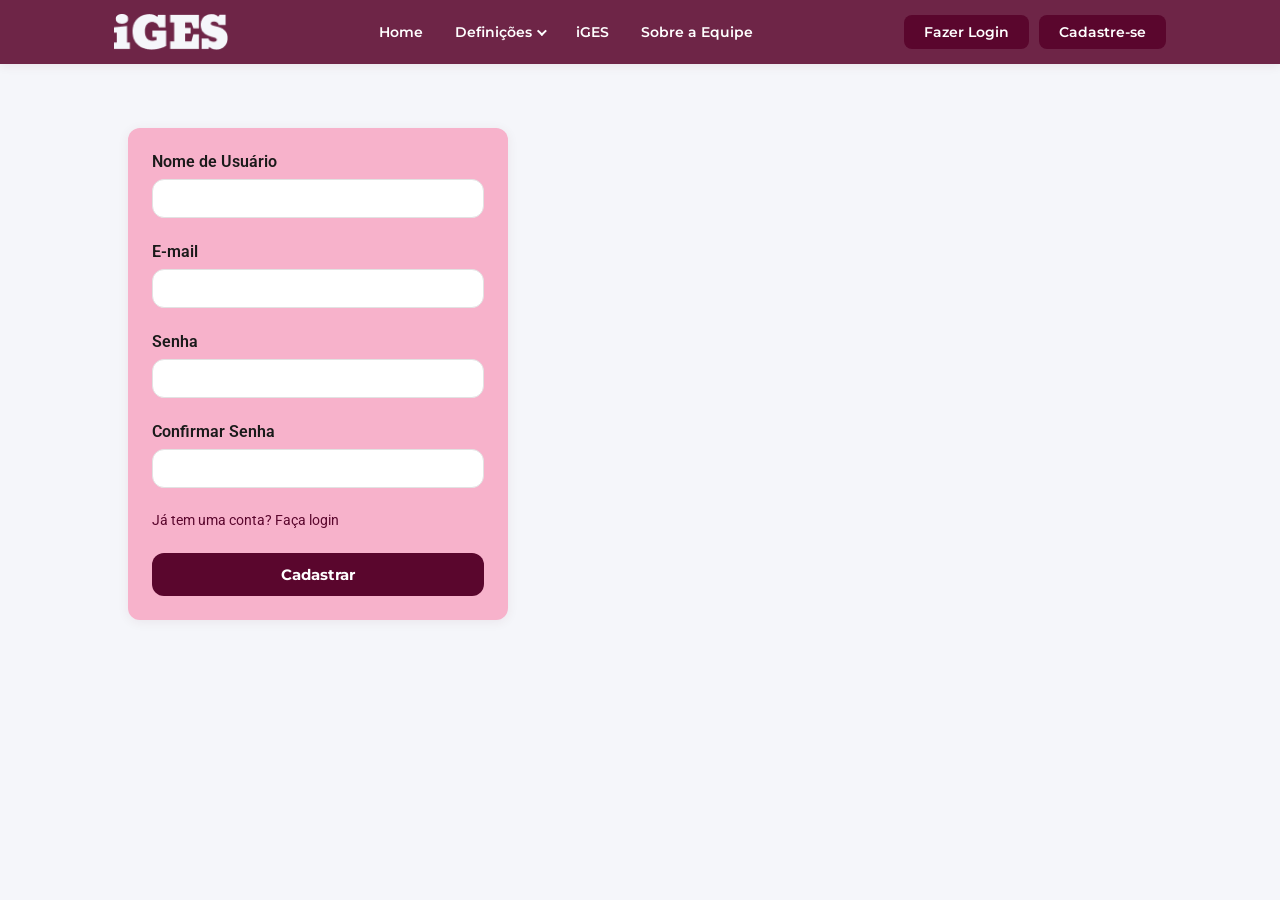
==== views/cadastro.html @ 0dac01fc "Página de cadastro e ajustes para navegabilidade" ====
<!DOCTYPE html>
<html lang="pt-BR">

<head>
    <meta charset="UTF-8">
    <meta name="viewport" content="width=device-width, initial-scale=1.0">
    <title>Login</title>
    <link rel="stylesheet" href="../css/style.css">
</head>

<body>
    <header class="cabecalho">
        <div class="cabecalho-interno">

            <a href="index.html" class="logo-link">
                <img src="../img/logo.png" alt="iGES" class="logo-imagem" />
            </a>

            <nav class="nav-principal">
                <a href="index.html" class="nav-link ativo">Home</a>

                <div class="nav-item-dropdown">
                    <button class="nav-link btn-dropdown">Definições</button>
                    <div class="menu-dropdown">
                        <a href="governanca.html">Governança</a>
                        <a href="enquadramento.html">Enquadramento</a>
                        <a href="indice.html">Índice iGES</a>
                    </div>
                </div>

                <a href="iges.html" class="nav-link">iGES</a>
                <a href="equipe.html" class="nav-link">Sobre a Equipe</a>
            </nav>

            <div class="nav-acoes">
                <a href="login.html" class="btn-login">Fazer Login</a>
                <a href="cadastro.html" class="btn-cadastro">Cadastre-se</a>
            </div>

        </div>
    </header>

    <main>
        <div class="divCadastro">
            <form>
                <section class="formCadastro">
                    <label for="username">Nome de Usuário</label>
                    <input type="text" id="usernameCadastro" required>
                    <p id="erro-login" style="color: red; display: none; margin-bottom: 8px;">O usuário deve conter '@' </p>
                </section>

                <section class="formCadastro">
                    <label for="emailCadastro">E-mail</label>
                    <input type="email" id="emailCadastro" required>
                    <p id="erro-email" style="color: red; display: none; margin-bottom: 8px;">Informe um e-mail válido.</p>
                </section>

                <section class="formCadastro">
                    <label for="passwordCadastro">Senha</label>
                    <input type="password" id="passwordCadastro" required>
                    <p id="erro-senha" style="color: red; display: none; margin-bottom: 8px;">A senha deve ter pelo menos 8 caracteres.</p>
                </section>

                <section class="formCadastro">
                    <label for="passwordConfirm">Confirmar Senha</label>
                    <input type="password" id="passwordConfirm" required>
                    <p id="erro-senha-confirm" style="color: red; display: none; margin-bottom: 8px;">As senhas não coincidem.</p>
                </section>

                <section class="formLogin_checkbox">
                    <a href="login.html">Já tem uma conta? Faça login</a>
                </section>
                <button type="submit" id="botaoCadastro">Cadastrar</button>
            </form>
        </div>   
    </main>

    <script src="../js/Login.js"></script>
</body>

</html>
---- css/style.css ----
@import url('https://fonts.googleapis.com/css2?family=Montserrat:wght@400;500;600;700;800&family=Roboto:wght@400;500&display=swap');

/*Variáveis de cor*/
:root {
  --fundo: #F5F6FA;
  --rosa-claro: #F7B2CB;
  --rosa-medio: #DE6EAA;
  --rosa-escuro: #B24E74;
  --vinho: #5A062D;

  --texto-principal: #1a1a1a;
  --texto-secundario: #555;
  --texto-claro: #fff;
  --borda-card: #e2e2e2;

  --sombra-card: 0 2px 12px rgba(90, 6, 45, 0.07);
  --raio-borda: 12px;
}

*, *::before, *::after {
  margin: 0;
  padding: 0;
  box-sizing: border-box;
}

html {
  scroll-behavior: smooth;
}

body {
  font-family: 'Roboto', sans-serif;
  background-color: var(--fundo);
  color: var(--texto-principal);
  min-height: 100vh;
  display: flex;
  flex-direction: column;
}

a {
  text-decoration: none;
  color: inherit;
}

img {
  display: block;
  max-width: 100%;
}

/* Barra de Navegação */

.cabecalho {
  background-color: #6E2547;
  box-shadow: 0 2px 10px rgba(90, 6, 45, 0.08);
  position: sticky;
  top: 0;
  z-index: 100;
}

.cabecalho-interno {
  max-width: 1100px;
  margin: 0 auto;
  padding: 0 24px;
  display: flex;
  align-items: center;
  justify-content: space-between;
  height: 64px;
}

/* Logo */
.logo-link {
  display: flex;
  align-items: center;
  gap: 8px;
}

.logo-imagem {
  height: 36px;
  width: auto;
  object-fit: contain;
}

/* Barra */
.nav-principal {
  display: flex;
  align-items: center;
  gap: 4px;
}

.nav-link {
  font-family: 'Montserrat', sans-serif;
  font-weight: 600;
  font-size: 0.9rem;
  color: #fff;
  padding: 8px 14px;
  border-radius: 6px;
  transition: color 0.2s, background 0.2s;
  cursor: pointer;
  background: none;
  border: none;
}

.nav-link:hover {
  color: #fff;
  background-color: rgba(255, 255, 255, 0.12);
}

.nav-link.ativo {
  color: #fff;
}

/* Dropdown em Definições */
.nav-item-dropdown {
  position: relative;
}

.btn-dropdown {
  display: flex;
  align-items: center;
  gap: 5px;
}

.btn-dropdown::after {
  content: '';
  display: inline-block;
  width: 7px;
  height: 7px;
  border-right: 2px solid currentColor;
  border-bottom: 2px solid currentColor;
  transform: rotate(45deg) translateY(-2px);
  transition: transform 0.2s;
}

.nav-item-dropdown.aberto .btn-dropdown::after {
  transform: rotate(-135deg) translateY(-2px);
}

.menu-dropdown {
  display: none;
  position: absolute;
  top: calc(100% + 8px);
  left: 0;
  background: #6E2547;
  border: 1px solid rgba(255,255,255,0.15);
  border-radius: var(--raio-borda);
  box-shadow: 0 8px 24px rgba(90, 6, 45, 0.12);
  min-width: 180px;
  overflow: hidden;
  z-index: 200;
}

.nav-item-dropdown.aberto .menu-dropdown {
  display: block;
}

.menu-dropdown a {
  display: block;
  padding: 11px 18px;
  font-family: 'Montserrat', sans-serif;
  font-weight: 500;
  font-size: 0.875rem;
  color: #fff;
  transition: background 0.15s, color 0.15s;
}

.menu-dropdown a:hover {
  background-color: rgba(255,255,255,0.12);
  color: #fff;
}

/* Botões */
.nav-acoes {
  display: flex;
  gap: 10px;
}

.btn-login,
.btn-cadastro {
  font-family: 'Montserrat', sans-serif;
  font-weight: 600;
  font-size: 0.85rem;
  padding: 9px 20px;
  border-radius: 8px;
  cursor: pointer;
  transition: all 0.2s;
  border: none;
  background-color: var(--vinho);
  color: #fff;
}



.btn-login:hover,
.btn-cadastro:hover {
  background-color: var(--rosa-escuro);
}

.btn-cadastro {
  background-color: var(--vinho);
  color: #fff;
}

.btn-cadastro:hover {
  background-color: var(--rosa-escuro);
}

/* Migalha de pão (sequência das páginas acessadas) */

.migalha-pao {
  max-width: 1100px;
  margin: 0 auto;
  padding: 16px 24px 0;
  display: flex;
  align-items: center;
  gap: 6px;
  font-family: 'Roboto', sans-serif;
  font-size: 0.875rem;
  color: var(--texto-secundario);
  flex-wrap: wrap;
}

.migalha-pao a {
  color: var(--texto-secundario);
  transition: color 0.2s;
}

.migalha-pao a:hover {
  color: var(--rosa-escuro);
}

.migalha-pao .separador {
  color: #bbb;
  font-size: 0.8rem;
}

.migalha-pao .pagina-atual {
  color: var(--texto-principal);
  font-weight: 500;
}

/* Conteúdo Principal */

.conteudo-pagina {
  flex: 1;
  max-width: 1100px;
  margin: 0 auto;
  padding: 40px 24px 60px;
  width: 100%;
}

.topo-pagina-inicial {
  text-align: center;
  padding: 20px 0 40px;
}

.topo-pagina-inicial h1 {
  font-family: 'Montserrat', sans-serif;
  font-weight: 800;
  font-size: 2rem;
  color: var(--texto-principal);
  margin-bottom: 12px;
}

.topo-pagina-inicial p {
  font-size: 1rem;
  color: var(--texto-secundario);
  max-width: 560px;
  margin: 0 auto;
  line-height: 1.6;
}

/* Cards */
.grade-cards {
  display: grid;
  grid-template-columns: repeat(3, 1fr);
  gap: 24px;
  margin-top: 20px;
}

.card-definicao {
  background: #fff;
  border-radius: var(--raio-borda);
  box-shadow: var(--sombra-card);
  border: 1px solid var(--borda-card);
  padding: 28px 24px 24px;
  display: flex;
  flex-direction: column;
  gap: 14px;
  transition: box-shadow 0.2s, transform 0.2s;
}

.icone-card {
  width: 120px;
  height: 120px;
  margin: 0 auto;
  border-radius: 50%;
  display: flex;
  align-items: center;
  justify-content: center;
  overflow: hidden;
}

.icone-card img {
  width: 120px;
  height: 120px;
  object-fit: cover;
  border-radius: 50%;
}

.card-definicao h3 {
  font-family: 'Montserrat', sans-serif;
  font-weight: 700;
  font-size: 1rem;
  color: var(--texto-principal);
  text-align: center;
}

.card-definicao p {
  font-size: 0.9rem;
  color: var(--texto-secundario);
  line-height: 1.6;
  flex: 1;
  text-align: center;
  text-align: justify;
}

.btn-saiba-mais {
  display: inline-block;
  margin-top: 4px;
  padding: 9px 22px;
  background-color: var(--vinho);
  color: #fff;
  font-family: 'Montserrat', sans-serif;
  font-weight: 700;
  font-size: 0.85rem;
  border-radius: 8px;
  border: none;
  cursor: pointer;
  transition: background 0.2s;
  text-align: center;
}

.btn-saiba-mais:hover {
  background-color: var(--rosa-escuro);
}

/* Faixa de avaliação */
.faixa-avaliacao {
  margin-top: 48px;
  background-color: var(--rosa-claro);
  border-radius: var(--raio-borda);
  display: grid;
  grid-template-columns: 1fr auto;
  align-items: center;
  gap: 32px;
  padding: 48px 48px 48px 48px;
  box-shadow: 0 8px 24px rgba(90, 6, 45, 0.12);
}

.faixa-avaliacao-texto h2 {
  font-family: 'Montserrat', sans-serif;
  font-weight: 800;
  font-size: 1.6rem;
  color: var(--vinho);
  margin-bottom: 10px;
}

.faixa-avaliacao-texto p {
  font-size: 0.95rem;
  color: var(--vinho);
  margin-bottom: 24px;
  opacity: 0.85;
}

.faixa-avaliacao-imagem img {
  max-width: 300px;
  width: 100%;
}

.faixa-avaliacao-imagem {
  display: flex;
  align-items: center;
  justify-content: center;
}

.btn-calcular {
  display: inline-block;
  padding: 11px 28px;
  background-color: var(--vinho);
  color: #fff;
  font-family: 'Montserrat', sans-serif;
  font-weight: 700;
  font-size: 0.9rem;
  border-radius: 8px;
  border: none;
  cursor: pointer;
  transition: background 0.2s;
}

.btn-calcular:hover {
  background-color: var(--rosa-escuro);
}


/* Páginas Explicações */

.topo-pagina-interna {
  text-align: center;
  padding: 10px 0 36px;
}

.icone-pagina {
  width: 100px;
  height: 100px;
  margin: 0 auto 20px;
  border-radius: 50%;
  display: flex;
  align-items: center;
  justify-content: center;
  overflow: hidden;
}

.icone-pagina img {
  width: 100px;
  height: 100px;
}

.topo-pagina-interna h1 {
  font-family: 'Montserrat', sans-serif;
  font-weight: 800;
  font-size: 2rem;
  color: var(--texto-principal);
  margin-bottom: 12px;
}

.topo-pagina-interna p.subtitulo-pagina {
  font-size: 1rem;
  color: var(--texto-secundario);
  max-width: 560px;
  margin: 0 auto 24px;
  line-height: 1.6;
}

.btn-calcular-topo {
  display: inline-block;
  padding: 11px 32px;
  background-color: var(--vinho);
  color: #fff;
  font-family: 'Montserrat', sans-serif;
  font-weight: 700;
  font-size: 0.9rem;
  border-radius: 8px;
  cursor: pointer;
  border: none;
  transition: background 0.2s;
}

.btn-calcular-topo:hover {
  background-color: var(--rosa-escuro);
}

/* Grade de cards das páginas explicações */
.grade-cards-interna {
  display: grid;
  grid-template-columns: repeat(3, 1fr);
  gap: 24px;
  margin-top: 20px;
}

.card-explicacao {
  background: #fff;
  border-radius: var(--raio-borda);
  box-shadow: var(--sombra-card);
  border: 1px solid var(--borda-card);
  padding: 24px 20px;
  display: flex;
  flex-direction: column;
  align-items: center;
  gap: 16px;
  text-align: center;
}

.card-explicacao h3 {
  font-family: 'Montserrat', sans-serif;
  font-weight: 700;
  font-size: 0.95rem;
  color: var(--texto-principal);
  text-align: center;
}

.imagem-card-explicacao {
  width: 110px;
  height: 110px;
  border-radius: 50%;
  background: #f8d7e5;
  display: flex;
  align-items: center;
  justify-content: center;

  box-shadow: 0 8px 20px rgba(178, 78, 116, 0.12);
}

.imagem-card-explicacao svg {
  width: 46px;
  height: 46px;
  stroke-width: 2.2;
  color: var(--rosa-escuro);
  transition: all 0.25s ease;
}

.card-explicacao p {
  font-size: 0.9rem;
  color: var(--texto-secundario);
  line-height: 1.65;
  text-align: justify;
}

/*login*/
.divLogin,
.divCadastro {
  max-width: 380px;
  margin-top: 5%;
  margin-left: 10%;
  padding: 24px;
  background-color: var(--rosa-claro);
  border-radius: var(--raio-borda);
  box-shadow: var(--sombra-card);
}

.divLogin form,
.divCadastro form {
  display: flex;
  flex-direction: column;
  gap: 1.5rem;
}

.formLogin,
.formCadastro {
  display: flex;
  flex-direction: column;
  gap: 0.5rem;
}

.formLogin input,
.formCadastro input {
  width: 100%;
  padding: 10px 14px;
  border: 1px solid var(--borda-card);
  border-radius: var(--raio-borda);
  font-size: 0.95rem;
}

.formLogin label,
.formCadastro label {
  display: block;
  margin: 0;
  font-weight: 600;
  text-align: left;
}

.formLogin_checkbox,
.formCadastro_checkbox {
  display: flex;
  flex-direction: column;
  gap: 10px;
  font-size: 0.95rem;
}

.formLogin_checkbox .checkbox-group,
.formCadastro_checkbox .checkbox-group {
  display: flex;
  align-items: center;
  gap: 8px;
}

.formLogin_checkbox label,
.formCadastro_checkbox label {
  margin: 0;
  font-weight: 500;
}

.formLogin_checkbox a,
.formCadastro_checkbox a {
  display: block;
  margin-top: 0;
  font-size: 0.9rem;
  color: var(--vinho);
  transition: color 0.2s;
}

.formLogin_checkbox a:hover {
  color: var(--rosa-escuro);
}

#botaoLogin,
#botaoCadastro {
  width: 100%;
  padding: 12px 16px;
  background-color: var(--vinho);
  color: #fff;
  font-family: 'Montserrat', sans-serif;
  font-weight: 700;
  font-size: 0.95rem;
  border-radius: var(--raio-borda);
  border: none;
  cursor: pointer;
  transition: background 0.2s;
}

#botaoLogin:hover {
  background-color: var(--rosa-escuro);
}


/*iges*/
.conteudo-principal {
  max-width: 1200px;
  margin: 40px auto;
  padding: 0 20px;
  display: grid;
  grid-template-columns: 1fr 1fr;
  gap: 40px;
  align-items: start;
}

/* Coluna da Esquerda: Card de Texto */
.card-texto {
  background-color: #ffffff;
  padding: 30px;
  border-radius: 12px;
  box-shadow: 0 4px 20px rgba(0, 0, 0, 0.05);
}

.card-texto h1 {
  color: #555555;
  font-size: 28px;
  font-weight: 300;
  margin-bottom: 25px;
}

.card-texto p {
  color: #777777;
  font-size: 14px;
  line-height: 1.6;
  margin-bottom: 25px;
  text-align: justify;
}

.card-texto p:last-child {
  margin-bottom: 0;
}

/* Coluna da Direita: Imagem e Download */
.coluna-midia {
  display: flex;
  flex-direction: column;
  align-items: center;
  gap: 40px;
}

/* Container da Imagem (Box Cinza do Print) */
.container-imagem {
  width: 100%;
  max-width: 450px;
  height: 350px;
  background-color: #dbdbdb;
  border-radius: 12px;
  display: flex;
  justify-content: center;
  align-items: center;
}

.imagem-layout {
  max-width: 100%;
  max-height: 100%;
  object-fit: contain;
}

/* Botão de Download */
.btn-download {
  display: inline-block;
  background-color: #b5497a; /* Rosa/Vinho do botão */
  color: #ffffff;
  text-decoration: none;
  font-size: 24px;
  font-weight: bold;
  padding: 12px 60px;
  border-radius: 30px;
  box-shadow: 0 4px 10px rgba(181, 73, 122, 0.3);
  transition: background 0.3s, transform 0.2s;
}

.btn-download:hover {
  background-color: #943460;
  transform: translateY(-2px);
}

/* Responsividade para Telas Menores (Celulares/Tablets) */
@media (max-width: 768px) {
  .conteudo-principal {
    grid-template-columns: 1fr;
    gap: 30px;
    margin: 20px auto;
  }
  
  .container-imagem {
    height: 250px;
  }
}

/* Footer */
.rodape {
  background-color: var(--vinho);
  color: #fff;
  padding: 32px 24px;
  margin-top: auto;
}

.rodape-interno {
  max-width: 1100px;
  margin: 0 auto;
  display: flex;
  justify-content: space-between;
  align-items: center;
  gap: 32px;
  flex-wrap: wrap;
}

.rodape-contato h4 {
  font-family: 'Montserrat', sans-serif;
  font-weight: 700;
  font-size: 0.95rem;
  margin-bottom: 10px;
}

.rodape-contato p {
  font-size: 0.85rem;
  opacity: 0.85;
  line-height: 1.7;
  font-family: 'Roboto', sans-serif;
}

.rodape-logos {
  display: flex;
  align-items: center;
  gap: 20px;
  flex-wrap: wrap;
}

.rodape-logos img {
  height: 50px;
  width: auto;
  object-fit: contain;
  opacity: 0.85;
}
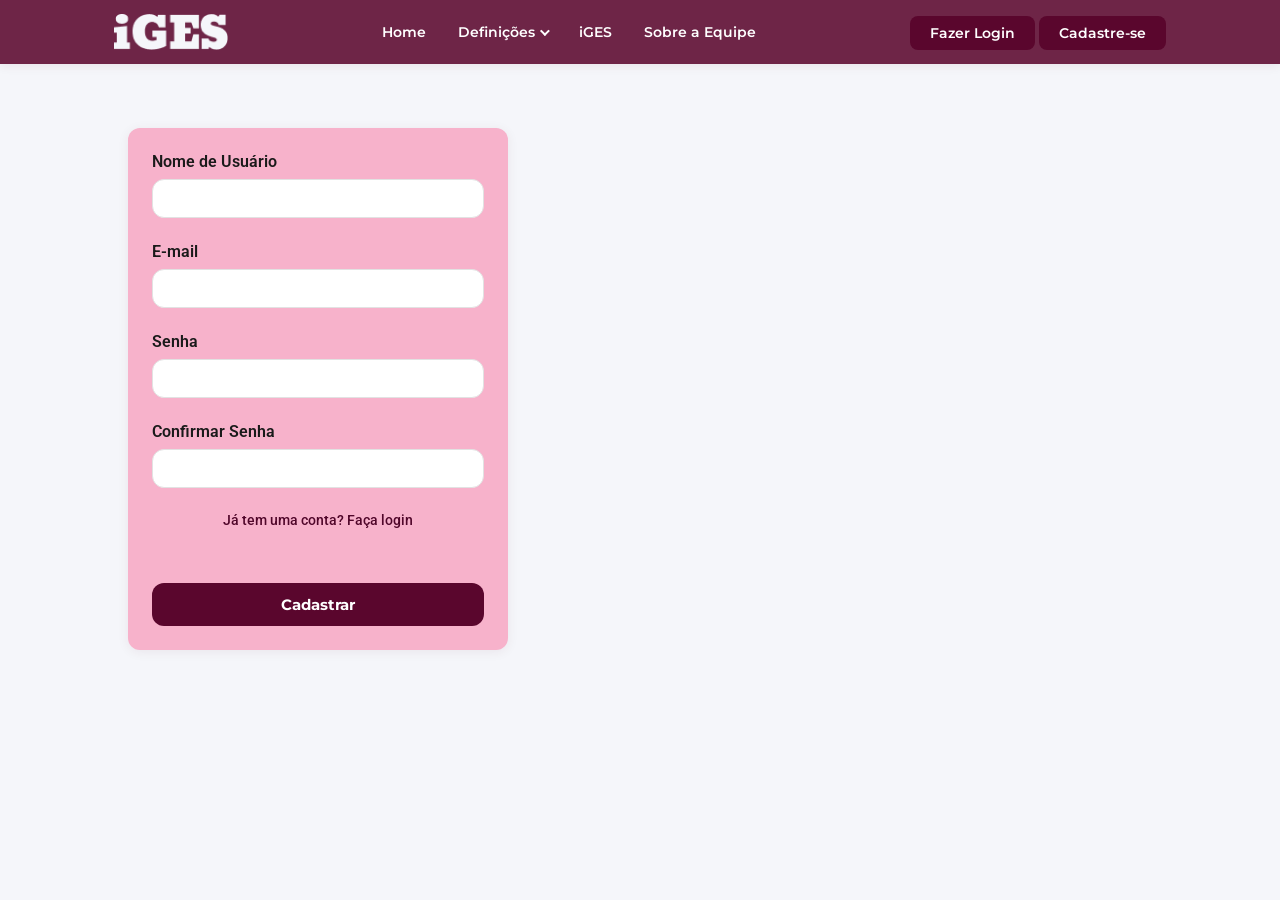
==== commit e832a759: "Cadastro funcionando agora o cadastro armazena no localstorage e o login altera a nav" ====
--- a/views/cadastro.html
+++ b/views/cadastro.html
@@ -33,10 +33,30 @@
             </nav>
 
             <div class="nav-acoes">
-                <a href="login.html" class="btn-login">Fazer Login</a>
-                <a href="cadastro.html" class="btn-cadastro">Cadastre-se</a>
+                
+                <div id="visitante-links" class="grupo-acoes">
+                    <a href="login.html" class="btn-login">Fazer Login</a>
+                    <a href="cadastro.html" class="btn-cadastro">Cadastre-se</a>
+                </div>
+
+                <div id="usuario-logado" class="grupo-acoes" style="display: none;">
+                    <div class="usuario-dropdown">
+                        <button class="btn-avatar" id="btnAvatarMenu">
+                            <img src="../img/default-avatar.png" alt="Foto do Usuário" class="avatar-img" id="fotoUsuarioHeader">
+                        </button>
+                        <div class="menu-dropdown-user" id="dropdownUsuario">
+                            <div class="dropdown-header">
+                                <span id="nomeUsuarioHeader">Nome do Usuário</span>
+                            </div>
+                            <hr>
+                            <a href="dashboard.html">Página do Usuário</a>
+                            <hr>
+                            <button id="btnSair" class="btn-logout">Sair</button>
+                        </div>
+                    </div>
+                </div>
+
             </div>
-
         </div>
     </header>
 
--- a/css/style.css
+++ b/css/style.css
@@ -17,7 +17,9 @@
   --raio-borda: 12px;
 }
 
-*, *::before, *::after {
+*,
+*::before,
+*::after {
   margin: 0;
   padding: 0;
   box-sizing: border-box;
@@ -140,7 +142,7 @@
   top: calc(100% + 8px);
   left: 0;
   background: #6E2547;
-  border: 1px solid rgba(255,255,255,0.15);
+  border: 1px solid rgba(255, 255, 255, 0.15);
   border-radius: var(--raio-borda);
   box-shadow: 0 8px 24px rgba(90, 6, 45, 0.12);
   min-width: 180px;
@@ -163,7 +165,7 @@
 }
 
 .menu-dropdown a:hover {
-  background-color: rgba(255,255,255,0.12);
+  background-color: rgba(255, 255, 255, 0.12);
   color: #fff;
 }
 
@@ -622,7 +624,6 @@
   align-items: start;
 }
 
-/* Coluna da Esquerda: Card de Texto */
 .card-texto {
   background-color: #ffffff;
   padding: 30px;
@@ -649,7 +650,6 @@
   margin-bottom: 0;
 }
 
-/* Coluna da Direita: Imagem e Download */
 .coluna-midia {
   display: flex;
   flex-direction: column;
@@ -657,7 +657,6 @@
   gap: 40px;
 }
 
-/* Container da Imagem (Box Cinza do Print) */
 .container-imagem {
   width: 100%;
   max-width: 450px;
@@ -675,10 +674,10 @@
   object-fit: contain;
 }
 
-/* Botão de Download */
 .btn-download {
   display: inline-block;
-  background-color: #b5497a; /* Rosa/Vinho do botão */
+  background-color: #b5497a;
+  /* Rosa/Vinho do botão */
   color: #ffffff;
   text-decoration: none;
   font-size: 24px;
@@ -694,17 +693,282 @@
   transform: translateY(-2px);
 }
 
-/* Responsividade para Telas Menores (Celulares/Tablets) */
-@media (max-width: 768px) {
-  .conteudo-principal {
-    grid-template-columns: 1fr;
-    gap: 30px;
-    margin: 20px auto;
+/*teste tela de login*/
+
+.mainlogin {
+  position: relative;
+  width: 100%;
+  min-height: calc(100vh - 80px);
+  display: flex;
+  align-items: center;
+  justify-content: center;
+  background-color: white;
+  overflow: hidden;
+  padding: 40px 20px;
+}
+
+/* Imagem de Fundo (Gráfico do iGES) */
+.fundo-login {
+  position: absolute;
+  right: 0;
+  top: 50%;
+  transform: translateY(-50%);
+  max-width: 60%;
+  height: auto;
+  max-height: 90%;
+  object-fit: contain;
+  z-index: 1;
+  pointer-events: none;
+  /* Garante que a imagem não atrapalhe cliques */
+}
+
+/* Container do Formulário (Card Rosa) */
+.divLogin {
+  position: relative;
+  z-index: 2;
+  background-color: #fbc6d3;
+  /* Rosa do fundo do card */
+  width: 100%;
+  max-width: 450px;
+  padding: 40px 35px;
+  border-radius: 12px;
+  box-shadow: 0 8px 24px rgba(0, 0, 0, 0.1);
+  margin-right: auto;
+  /* Empurra o card para a esquerda */
+  margin-left: 10%;
+  /* Afastamento elegante da borda esquerda */
+}
+
+/* Título Interno do Login */
+.divLogin h1 {
+  background-color: white;
+  font-size: 2.5rem;
+  color: #000000;
+  text-align: center;
+  margin-bottom: 30px;
+  font-weight: bold;
+}
+
+/* Grupos de Inputs */
+.formLogin {
+  display: flex;
+  flex-direction: column;
+  margin-bottom: 20px;
+}
+
+.formLogin label {
+  font-size: 1.1rem;
+  font-weight: bold;
+  color: #000000;
+  margin-bottom: 8px;
+}
+
+.formLogin input {
+  width: 100%;
+  padding: 12px 16px;
+  border: none;
+  border-radius: 8px;
+  background-color: #ffffff;
+  font-size: 1rem;
+  box-shadow: inset 0 2px 4px rgba(0, 0, 0, 0.05);
+  transition: box-shadow 0.2s ease;
+}
+
+.formLogin input:focus {
+  outline: 2px solid #50062a;
+  /* Destaque ao focar no input */
+}
+
+/* Checkbox e Links Auxiliares */
+.formLogin_checkbox {
+  display: flex;
+  justify-content: space-between;
+  align-items: center;
+  font-size: 0.9rem;
+  margin-bottom: 30px;
+}
+
+.checkbox-group {
+  display: flex;
+  align-items: center;
+  gap: 8px;
+  color: #333;
+}
+
+.checkbox-group input[type="checkbox"] {
+  cursor: pointer;
+  accent-color: #50062a;
+  /* Cor do check combinando com o botão */
+}
+
+.formLogin_checkbox a,
+.link-esqueceu {
+  color: #50062a;
+  text-decoration: none;
+  font-weight: 500;
+  transition: color 0.2s;
+}
+
+.formLogin_checkbox a:hover,
+.link-esqueceu:hover {
+  text-decoration: underline;
+  color: #310219;
+}
+
+/* Botão Entrar Original */
+#botaoLogin {
+  width: 100%;
+  padding: 14px;
+  background-color: var(--vinho);
+  color: #ffffff;
+  border: none;
+  border-radius: 8px;
+  font-size: 1.2rem;
+  font-weight: bold;
+  cursor: pointer;
+  transition: background-color 0.2s, transform 0.1s;
+  margin-bottom: 15px;
+}
+
+#botaoLogin:hover {
+  background-color: var(--rosa-escuro);
+}
+
+#botaoLogin:active {
+  transform: scale(0.98);
+}
+
+
+/* Link de rodapé do Card */
+.cadastro-rodape {
+  display: block;
+  text-align: center;
+  font-size: 0.85rem;
+  color: #333;
+  text-decoration: none;
+}
+
+/* Responsividade para telas menores */
+@media (max-width: 900px) {
+  .fundo-login {
+    display: none;
   }
-  
-  .container-imagem {
-    height: 250px;
+
+  .divLogin {
+    margin: 0 auto;
   }
+}
+
+/* ==========================================================================
+   CSS DO AVATAR E DROPDOWN DO USUÁRIO
+   ========================================================================== */
+
+/* Garante que o container de ações alinhe tudo verticalmente */
+.nav-acoes {
+    display: flex;
+    align-items: center;
+    gap: 15px;
+}
+
+/* Esconde blocos inteiros quando o display for alterado pelo JS */
+#visitante-links, #usuario-logado {
+    align-items: center;
+    gap: 15px;
+}
+
+/* Container do dropdown (precisa ser relativo para o menu alinhar nele) */
+.usuario-dropdown {
+    position: relative;
+    display: inline-block;
+}
+
+/* Botão transparente que segura a foto */
+.btn-avatar {
+    background: none;
+    border: none;
+    padding: 0;
+    cursor: pointer;
+    display: flex;
+    align-items: center;
+}
+
+/* Estilização da Foto de Perfil Redonda */
+.avatar-img {
+    width: 40px;
+    height: 40px;
+    border-radius: 50%;
+    object-fit: cover;
+    border: 2px solid #ffffff; /* Borda branca para destacar no fundo vinho */
+    box-shadow: 0 2px 5px rgba(0,0,0,0.2);
+    transition: transform 0.2s;
+}
+
+.avatar-img:hover {
+    transform: scale(1.05);
+}
+
+/* Caixa do Dropdown do Usuário */
+.menu-dropdown-user {
+    display: none; /* Escondido por padrão, o JS mostra mudando para 'block' via classe .show */
+    position: absolute;
+    right: 0;
+    top: 50px; /* Distância ideal abaixo da foto */
+    background-color: #ffffff;
+    min-width: 170px;
+    box-shadow: 0px 4px 12px rgba(0, 0, 0, 0.15);
+    border-radius: 8px;
+    overflow: hidden;
+    z-index: 1000;
+}
+
+/* Classe utilizada pelo seu JavaScript (dropdownUsuario.classList.toggle("show")) */
+.menu-dropdown-user.show {
+    display: block !important;
+}
+
+/* Informações do usuário dentro do menu */
+.dropdown-header {
+    padding: 12px 16px;
+    font-weight: bold;
+    color: #333333;
+    font-size: 0.9rem;
+    background-color: #f9f9f9;
+}
+
+.menu-dropdown-user hr {
+    border: 0;
+    border-top: 1px solid #eeeeee;
+    margin: 0;
+}
+
+/* Links internos do menu */
+.menu-dropdown-user a {
+    color: #333333;
+    padding: 10px 16px;
+    text-decoration: none;
+    display: block;
+    font-size: 0.9rem;
+}
+
+.menu-dropdown-user a:hover {
+    background-color: #f5f5f5;
+    color: #50062a; /* Cor padrão do seu projeto */
+}
+
+/* Botão de Sair */
+.btn-logout {
+    width: 100%;
+    text-align: left;
+    background: none;
+    border: none;
+    color: #cc0000;
+    padding: 10px 16px;
+    font-size: 0.9rem;
+    cursor: pointer;
+}
+
+.btn-logout:hover {
+    background-color: #ffe6e6;
 }
 
 /* Footer */
@@ -751,4 +1015,4 @@
   width: auto;
   object-fit: contain;
   opacity: 0.85;
-}
+}
